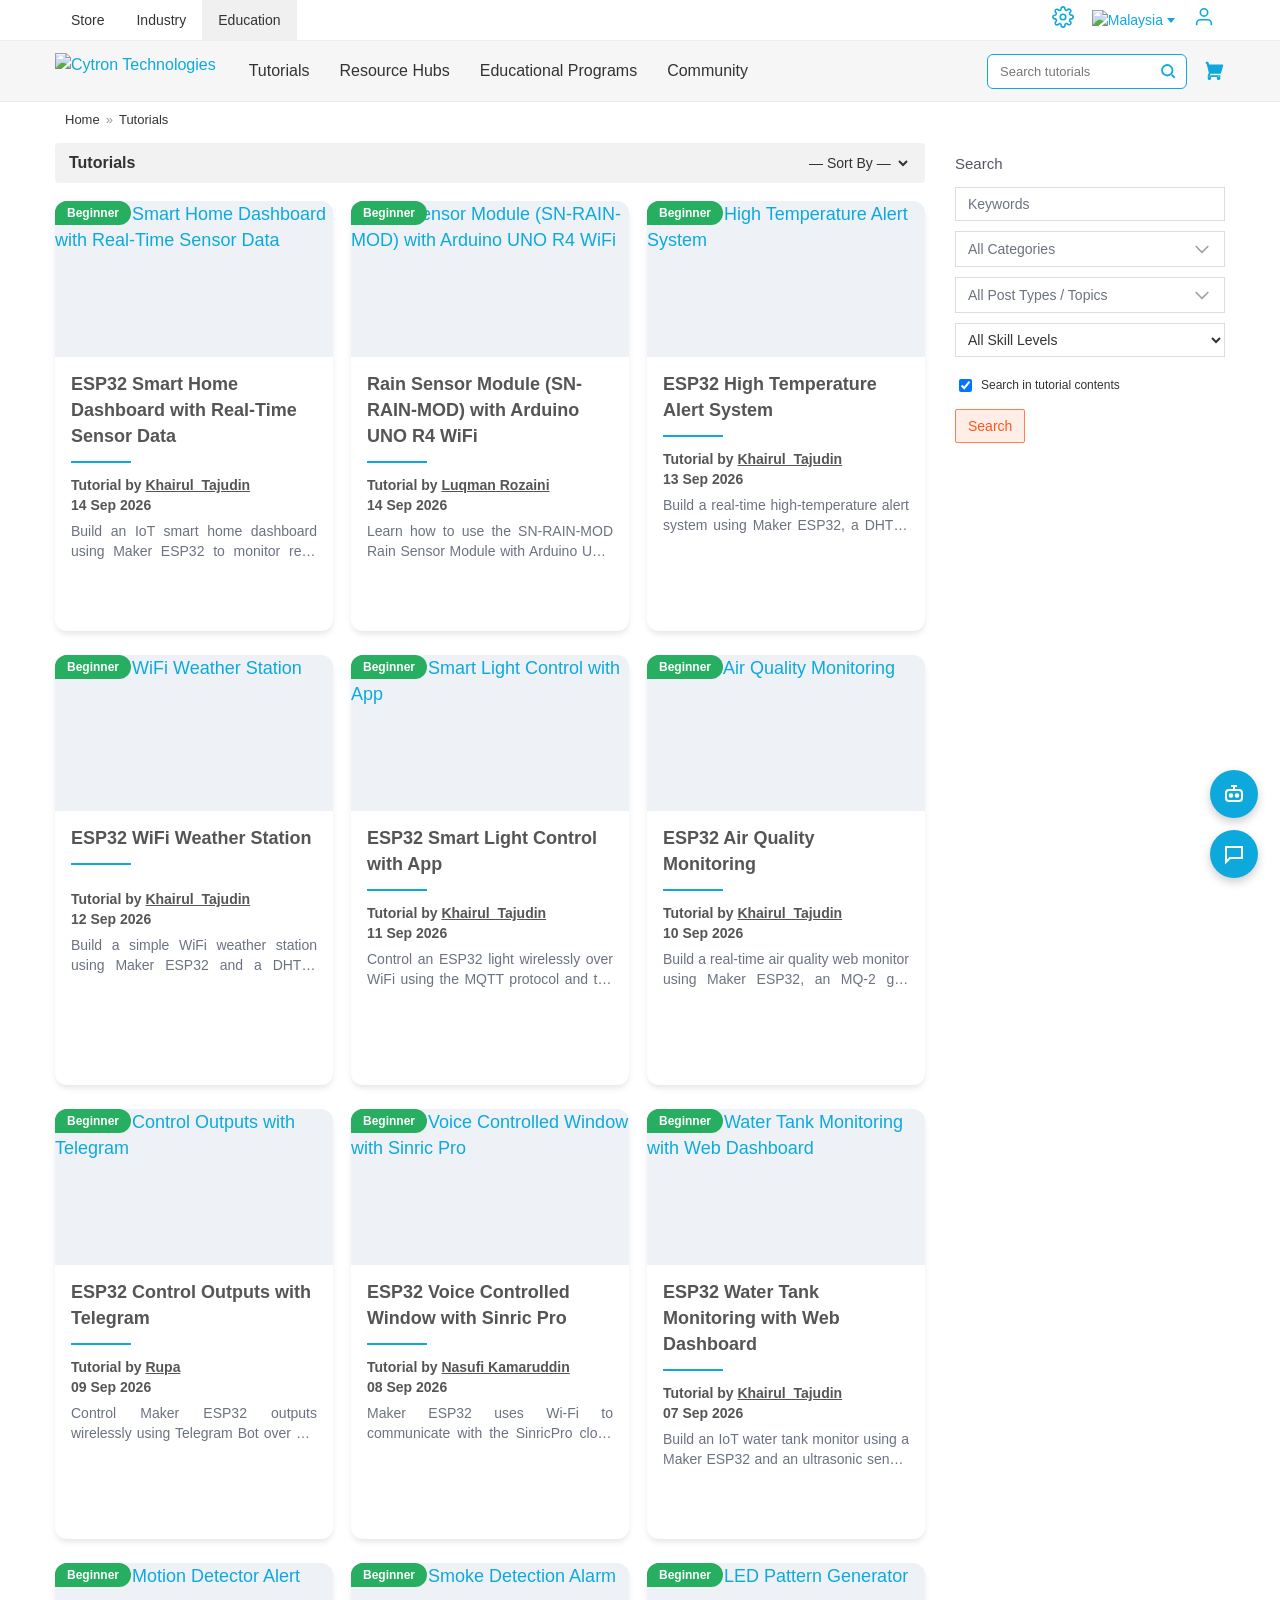
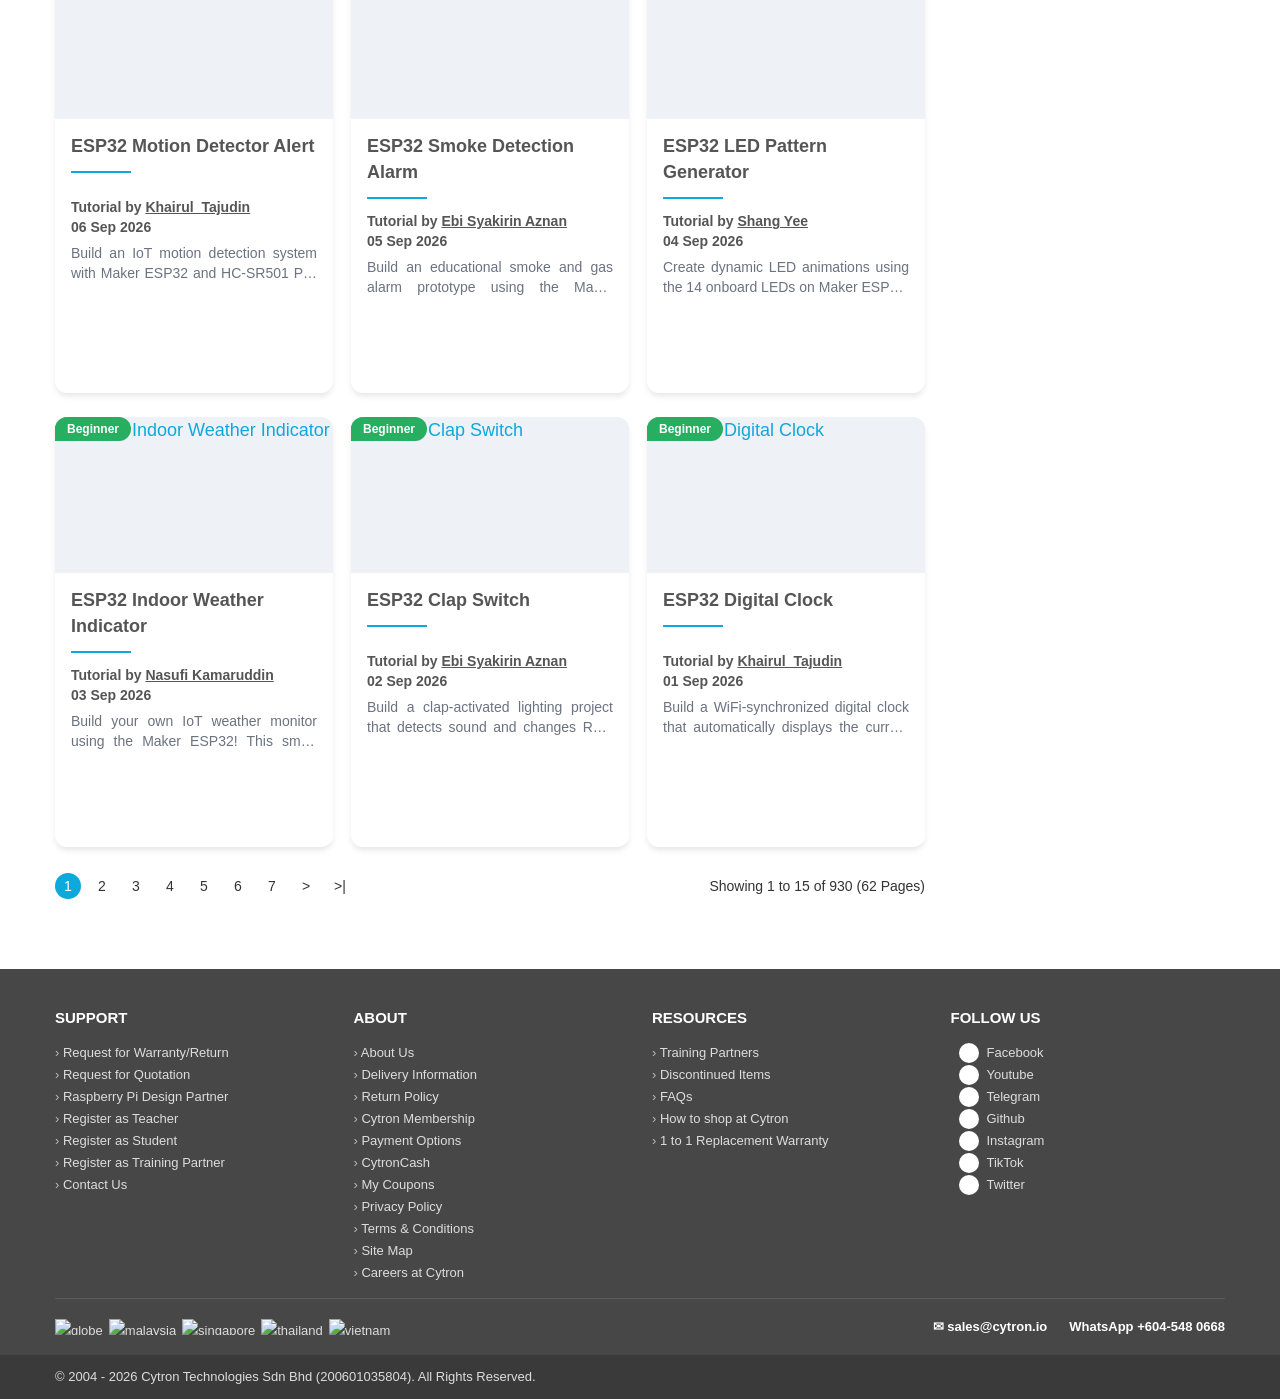
==== current/index.html @ 27717285 "Add audit and current/new prototype" ====
<!DOCTYPE html>
<html lang="en" data-root=".">
<head>
<meta charset="utf-8">
<meta name="viewport" content="width=device-width, initial-scale=1">
<title>Tutorials for Digital Makers</title>
<meta name="description" content="Simplified tutorial for electronic and digital making projects">
<link rel="icon" href="https://static.cytron.io/image/catalog/logo/cytron-technologies-200x100.png">
<link rel="stylesheet" href="current.css">
</head>
<body>
<div id="app"></div>
<script src="../data/taxonomy.js"></script>
<script src="../data/tutorials.js"></script>
<script src="../data/articles.js"></script>
<script src="../shared/data.js"></script>
<script src="current.js"></script>
<script>CURRENT.renderListing();</script>
</body>
</html>
---- current/current.css ----
/* ==========================================================================
   /current — faithful mirror of https://my.cytron.io/tutorial as of Sep 2026
   Values measured from the live page (Arial 16px/24px, #333 text, Bootstrap-3 grid,
   cards 12px radius w/ shadow, level badge #27ae60, orange search button, #474747 footer).
   ========================================================================== */
*,*::before,*::after{box-sizing:border-box}
html{-webkit-text-size-adjust:100%}
body{margin:0;font-family:Arial,Helvetica,sans-serif;font-size:16px;line-height:24px;color:#333;background:#fff}
a{color:#0da9dd;text-decoration:none}
a:hover{text-decoration:underline}
img{max-width:100%;vertical-align:middle}
h1,h2,h3,h4{margin:0;font-weight:700}
ul{margin:0;padding:0;list-style:none}
button,input,select{font-family:inherit}
.container{width:100%;max-width:1200px;margin:0 auto;padding:0 15px}
.row{display:flex;flex-wrap:wrap;margin:0 -15px}
.col-sm-9{width:75%;padding:0 15px}
.col-sm-3{width:25%;padding:0 15px}
.hidden-xs{}
.text-right{text-align:right}

/* ---- header ---- */
.header-top-wrapper{border-bottom:1px solid #eee;background:#fff}
.header-top{display:flex;justify-content:space-between;align-items:stretch;height:40px;font-size:14px;line-height:21px}
.context-menu{display:flex}
.context-menu a{display:flex;align-items:center;padding:0 16px;color:#333;border-radius:0}
.context-menu a.selected{background:#f0f0f0;font-weight:400}
.context-menu a:hover{text-decoration:none;background:#f7f7f7}
.system-menu{display:flex;align-items:center;gap:18px;padding-right:10px}
.system-menu img{height:20px}
.system-menu .icon{width:22px;height:22px;color:#0da9dd;display:inline-block}
.system-menu .caret{display:inline-block;width:0;height:0;border-left:4px solid transparent;border-right:4px solid transparent;border-top:5px solid #0da9dd;margin-left:4px;vertical-align:middle}
.header-bottom-wrapper{background:#f6f6f6;border-bottom:1px solid #e9e9e9}
.header-bottom{display:flex;align-items:center;height:60px;gap:18px}
.logo img{height:36px;width:auto;display:block}
.main-menu{display:flex;align-items:center;flex:1;gap:0}
.main-menu>a,.main-menu .menu-link{display:block;padding:0 15px;color:#333;font-size:16px;line-height:24px;white-space:nowrap;cursor:pointer}
.main-menu .dropdown{position:relative}
.main-menu .dropdown-menu{display:none;position:absolute;top:100%;left:0;min-width:240px;background:#fff;border:1px solid #e5e5e5;box-shadow:0 6px 12px rgba(0,0,0,.12);padding:8px 0;z-index:50}
.main-menu .dropdown:hover .dropdown-menu{display:block}
.main-menu .dropdown-item a{display:block;padding:6px 18px;color:#333;font-size:14px}
.main-menu .dropdown-item a:hover{background:#f5f5f5;text-decoration:none}
.header-search-cart{display:flex;align-items:center;gap:16px}
.header-search{position:relative}
.header-search input{height:35px;width:200px;border:0.8px solid #0da9dd;border-radius:6px;padding:0 34px 0 12px;font-size:13px;color:#000;background:#fff}
.header-search input::placeholder{color:#777}
.header-search button{position:absolute;right:6px;top:50%;transform:translateY(-50%);border:0;background:transparent;color:#0da9dd;cursor:pointer;padding:4px;display:flex}
.header-cart{color:#0da9dd;display:flex}

/* ---- breadcrumb ---- */
.breadcrumb{display:flex;gap:6px;font-size:13px;line-height:35px;padding:0 0 0 10px;margin:0}
.breadcrumb li a{color:#333}
.breadcrumb li+li::before{content:"»";color:#999;padding-right:6px}

/* ---- listing header bar ---- */
.eblog{margin-top:6px}
.tutorials-bar{display:flex;justify-content:space-between;align-items:center;background:#f2f2f2;border-radius:4px;padding:8px 14px;margin-bottom:18px}
.tutorials-bar h1,.tutorials-bar .title{font-size:16px;font-weight:700;color:#333;line-height:24px;margin:0}
.tutorials-bar select{border:0;background:transparent;font-size:14px;color:#333;padding:2px 4px}

/* ---- card grid ---- */
.tutorial-grid{display:grid;grid-template-columns:repeat(3,1fr);gap:24px 18px}
.tutorial-card{background:#fff;border-radius:12px;box-shadow:0 4px 6px -1px rgba(0,0,0,.1);overflow:hidden;height:430px;display:flex;flex-direction:column;font-size:18px;line-height:26px;color:#555}
.card-image{position:relative;aspect-ratio:16/9;background:#eef2f6}
.card-image img{width:100%;height:100%;object-fit:cover;display:block}
.label-post-level{position:absolute;top:0;left:0;background:#27ae60;color:#fff;font-size:12px;font-weight:700;line-height:12px;padding:6px 12px;border-radius:12px 20px 20px 0;text-align:center}
.card-content{padding:14px 16px 16px;display:flex;flex-direction:column;flex:1;min-height:0}
.card-title{font-size:18px;font-weight:700;line-height:26px;min-height:52px}
.card-title a{color:#555}
.card-title a:hover{color:#0da9dd;text-decoration:none}
.card-title a::after{content:"";display:block;width:60px;height:2px;background:#0da9dd;margin-top:12px}
.card-details{margin-top:12px}
.card-author{font-size:14px;font-weight:700;line-height:20px;color:#555;margin:0}
.card-author a{color:#555;text-decoration:underline}
.card-description{font-size:14px;line-height:20px;color:#6b7280;text-align:justify;margin:6px 0 8px;display:-webkit-box;-webkit-line-clamp:2;-webkit-box-orient:vertical;overflow:hidden}

/* ---- pagination ---- */
.pagination{display:flex;justify-content:space-between;align-items:center;margin:26px 0 40px;font-size:14px}
.pagination ul{display:flex;gap:8px;align-items:center}
.pagination li a,.pagination li span{display:inline-flex;align-items:center;justify-content:center;min-width:26px;height:26px;padding:0 6px;border-radius:50%;color:#333;font-size:14px}
.pagination li.active span{background:#0da9dd;color:#fff}
.pagination li a:hover{background:#eee;text-decoration:none}
.pagination .results{color:#333}

/* ---- side column ---- */
.side-column .search h4{font-size:15px;font-weight:500;color:#555566;line-height:26px;margin:8px 0 10px;text-transform:none}
.side-column .input-group{margin-bottom:10px}
.side-column input[type=text]{width:100%;height:34px;border:1px solid #ddd;padding:6px 12px;font-size:14px;color:#555;background:#fff}
.side-column input[type=text]::placeholder{color:#6b7280}
.multi-select-wrapper{position:relative;margin-bottom:10px}
.dropdown-button{width:100%;padding:6px 12px;border:1px solid #ddd;background:#fff;text-align:left;display:flex;justify-content:space-between;align-items:center;cursor:pointer;font-size:1rem;line-height:22px}
.dropdown-button:hover{border-color:#9ca3af}
.dropdown-text{color:#6b7280;font-size:14px}
.dropdown-text.selected{color:#1f2937}
.dropdown-arrow{width:20px;height:20px;color:#9ca3af;flex:none}
.multi-select-dropdown{width:100%;position:absolute;left:0;background:#fff;border-radius:0 0 .5rem .5rem;box-shadow:0 20px 25px -5px rgba(0,0,0,.1),0 10px 10px -5px rgba(0,0,0,.04);z-index:1000;max-height:300px;overflow-y:auto;margin-top:.5rem;display:none}
.multi-select-dropdown.open{display:block}
.multi-select-option{padding:.25rem;display:flex;align-items:center;cursor:pointer;border-bottom:1px solid #f3f4f6;gap:6px}
.multi-select-option.child{padding-left:26px}
.multi-select-option:hover{background:#f8fafc}
.multi-select-option input{accent-color:#667eea;cursor:pointer;margin:0 4px}
.multi-select-option label{flex:1;cursor:pointer;font-size:.875rem;color:#374151}
.side-column select{width:100%;min-width:0;height:34px;border:1px solid #ddd;background:#fff;font-size:14px;color:#333;padding:0 8px;margin-bottom:10px}
.side-column .checkbox{font-size:12px;color:#333;display:flex;align-items:center;gap:6px;margin:6px 0 12px}
.btn-secondary{display:inline-block;background:#ffeee8;color:#ff5516;border:0.8px solid #ff7f50;border-radius:2px;padding:6px 12px;font-size:14px;line-height:20px;cursor:pointer}
.btn-secondary:hover{background:#ffe1d6}
.search-criteria{display:flex;flex-wrap:wrap;gap:.5rem;margin-top:.75rem}
.search-criterion{border:1px solid #ff5516;color:#ff5516;padding:6px 6px 6px 12px;border-radius:20px;font-size:12px;line-height:1;display:flex;align-items:center;gap:5px}
.search-criterion button{border:0;background:transparent;color:red;font-size:1rem;line-height:1;width:1rem;height:1rem;border-radius:50%;cursor:pointer;padding:0}

/* ---- footer ---- */
footer{background:#474747;color:#ddd;margin-top:30px}
.footer-cols{display:grid;grid-template-columns:repeat(4,1fr);gap:24px;padding:26px 0 14px}
footer h3{font-size:15px;font-weight:700;color:#fff;text-transform:uppercase;margin:12px 0 0;padding:0 0 12px;line-height:22.5px}
footer li a{color:#ddd;font-size:13px;line-height:22px;display:block}
footer li a::before{content:"› ";color:#bbb}
footer li a:hover{color:#fff}
.footer-social li a::before{content:""}
.footer-social li a{display:flex;align-items:center;gap:8px}
.footer-social i{width:20px;height:20px;border-radius:50%;background:#fff;display:inline-block;flex:none}
.footer-contact{display:flex;justify-content:space-between;align-items:center;border-top:1px solid #5a5a5a;padding:16px 0;font-size:13px;flex-wrap:wrap;gap:10px}
.footer-contact .flags{display:flex;gap:6px}
.footer-contact .flags img{height:16px}
.footer-contact .contacts{display:flex;gap:22px;align-items:center}
.footer-contact .contacts a{color:#fff;font-weight:700}
.footer-copy{background:#3a3a3a;color:#ddd;font-size:13px;padding:10px 0}

/* floating support widgets on the live page */
.floaters{position:fixed;right:22px;bottom:22px;display:flex;flex-direction:column;gap:12px;z-index:20}
.floaters span{width:48px;height:48px;border-radius:50%;background:#0da9dd;display:flex;align-items:center;justify-content:center;color:#fff;box-shadow:0 4px 10px rgba(0,0,0,.2)}

/* ---- detail page ---- */
.post-col{padding-top:6px}
.openthumb{margin-bottom:14px}
.openthumb img{width:100%;border-radius:4px}
.post-col h1{font-size:28px;line-height:36px;color:#333;margin:6px 0 10px}
.blog-info{display:flex;justify-content:space-between;align-items:center;border-bottom:1px solid #eee;padding-bottom:10px;margin-bottom:18px;flex-wrap:wrap;gap:8px}
.blog-info ul{display:flex;gap:16px;flex-wrap:wrap;font-size:13px;color:#555}
.blog-info li{display:flex;align-items:center;gap:5px}
.blog-info li a{color:#555}
.blog-info .blog-action{gap:12px}
.blog-info .blog-action li{color:#777}
.post_content{font-size:15px;line-height:24px;color:#333}
.post_content h2{font-size:22px;line-height:30px;margin:26px 0 10px;color:#222}
.post_content h3{font-size:18px;line-height:26px;margin:20px 0 8px;color:#222}
.post_content p{margin:0 0 10px}
.post_content img{max-width:100%;height:auto;display:block;margin:12px auto}
.post_content pre{background:#f5f5f5;border:1px solid #e5e5e5;border-radius:4px;padding:12px;overflow:auto;font-size:13px;line-height:18px}
.post_content code{font-family:Menlo,Consolas,monospace;font-size:13px;background:#f5f5f5;padding:1px 4px;border-radius:3px}
.post_content pre code{background:transparent;padding:0}
.post_content table{border-collapse:collapse;width:100%;margin:12px 0;font-size:14px}
.post_content td,.post_content th{border:1px solid #ddd;padding:6px 10px}
.post_content iframe{max-width:100%;aspect-ratio:16/9;width:100%;height:auto;border:0;margin:12px 0}
.post_content ol,.post_content ul{padding-left:26px;list-style:revert;margin:0 0 10px}
.post-page-nav{display:flex;justify-content:space-between;gap:20px;border-top:1px solid #eee;border-bottom:1px solid #eee;padding:14px 0;margin:30px 0 20px;font-size:14px}
.post-page-nav a{color:#333;max-width:48%}
.post-page-nav small{display:block;color:#999;font-size:12px}
.tags h4{font-size:15px;font-weight:500;color:#555566;margin:8px 0 10px}
.tags ul{display:flex;flex-wrap:wrap;gap:8px}
.tags li a{display:inline-block;background:#f2f2f2;color:#555;border-radius:3px;padding:3px 10px;font-size:13px}
.tags li a:hover{background:#e6e6e6;text-decoration:none}
.product-grid{display:grid;grid-template-columns:repeat(auto-fill,minmax(160px,1fr));gap:16px;margin:12px 0 24px}
.product-thumb{border:1px solid #eee;border-radius:4px;padding:12px;text-align:center;font-size:13px;position:relative}
.product-thumb img{width:140px;height:140px;object-fit:contain}
.product-thumb .name{font-size:13px;font-weight:400;line-height:18px;margin:8px 0 4px;min-height:36px}
.product-thumb .name a{color:#333}
.product-thumb .price{color:#333;font-weight:700;margin:0}
.product-thumb .price-old{color:#999;text-decoration:line-through;font-weight:400;margin-left:6px}
.product-thumb .qty{color:#777;font-size:12px}
.product-thumb .label-outofstock{position:absolute;top:8px;right:8px;background:#999;color:#fff;font-size:10px;padding:2px 6px;border-radius:2px}
.btn-atc{display:inline-block;margin-top:8px;background:#0da9dd;color:#fff;border-radius:3px;padding:5px 12px;font-size:12px}
.not-mirrored{background:#fff8e6;border:1px solid #f5d98b;border-radius:6px;padding:14px 16px;font-size:14px;margin:18px 0}

/* ---- responsive (mirrors the live site: sidebar hidden below 768px, 1 column) ---- */
@media (max-width:991px){.tutorial-grid{grid-template-columns:repeat(2,1fr)}.header-search input{width:150px}.main-menu>a,.main-menu .menu-link{padding:0 10px;font-size:15px}}
@media (max-width:767px){
  .col-sm-9,.col-sm-3{width:100%}
  .hidden-xs{display:none!important}
  .tutorial-grid{grid-template-columns:1fr}
  .tutorial-card{height:auto;min-height:430px}
  .footer-cols{grid-template-columns:repeat(2,1fr)}
  .header-bottom{height:auto;flex-wrap:wrap;padding:8px 0;gap:8px}
  .main-menu{order:3;width:100%;overflow-x:auto}
  .header-search-cart{margin-left:auto}
  .pagination{flex-direction:column;gap:10px;align-items:flex-start}
  .post-col h1{font-size:22px;line-height:30px}
}
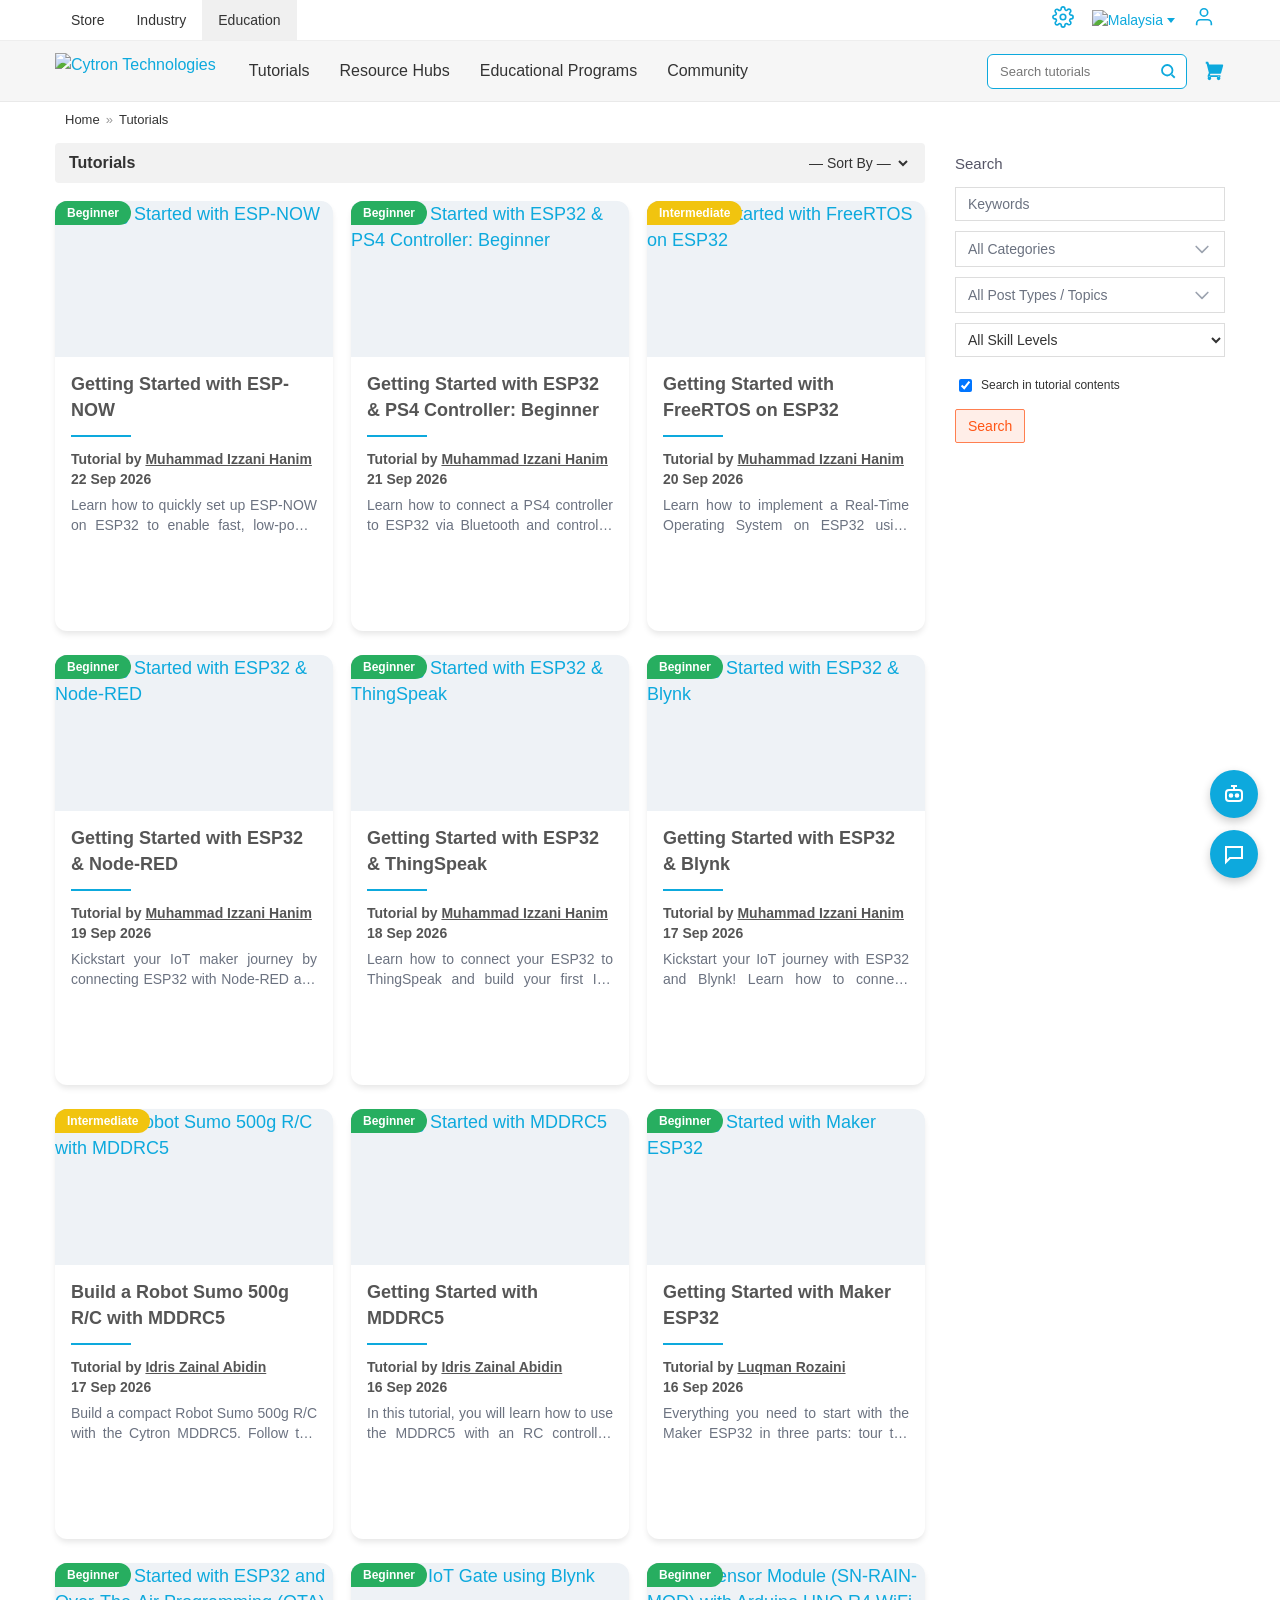
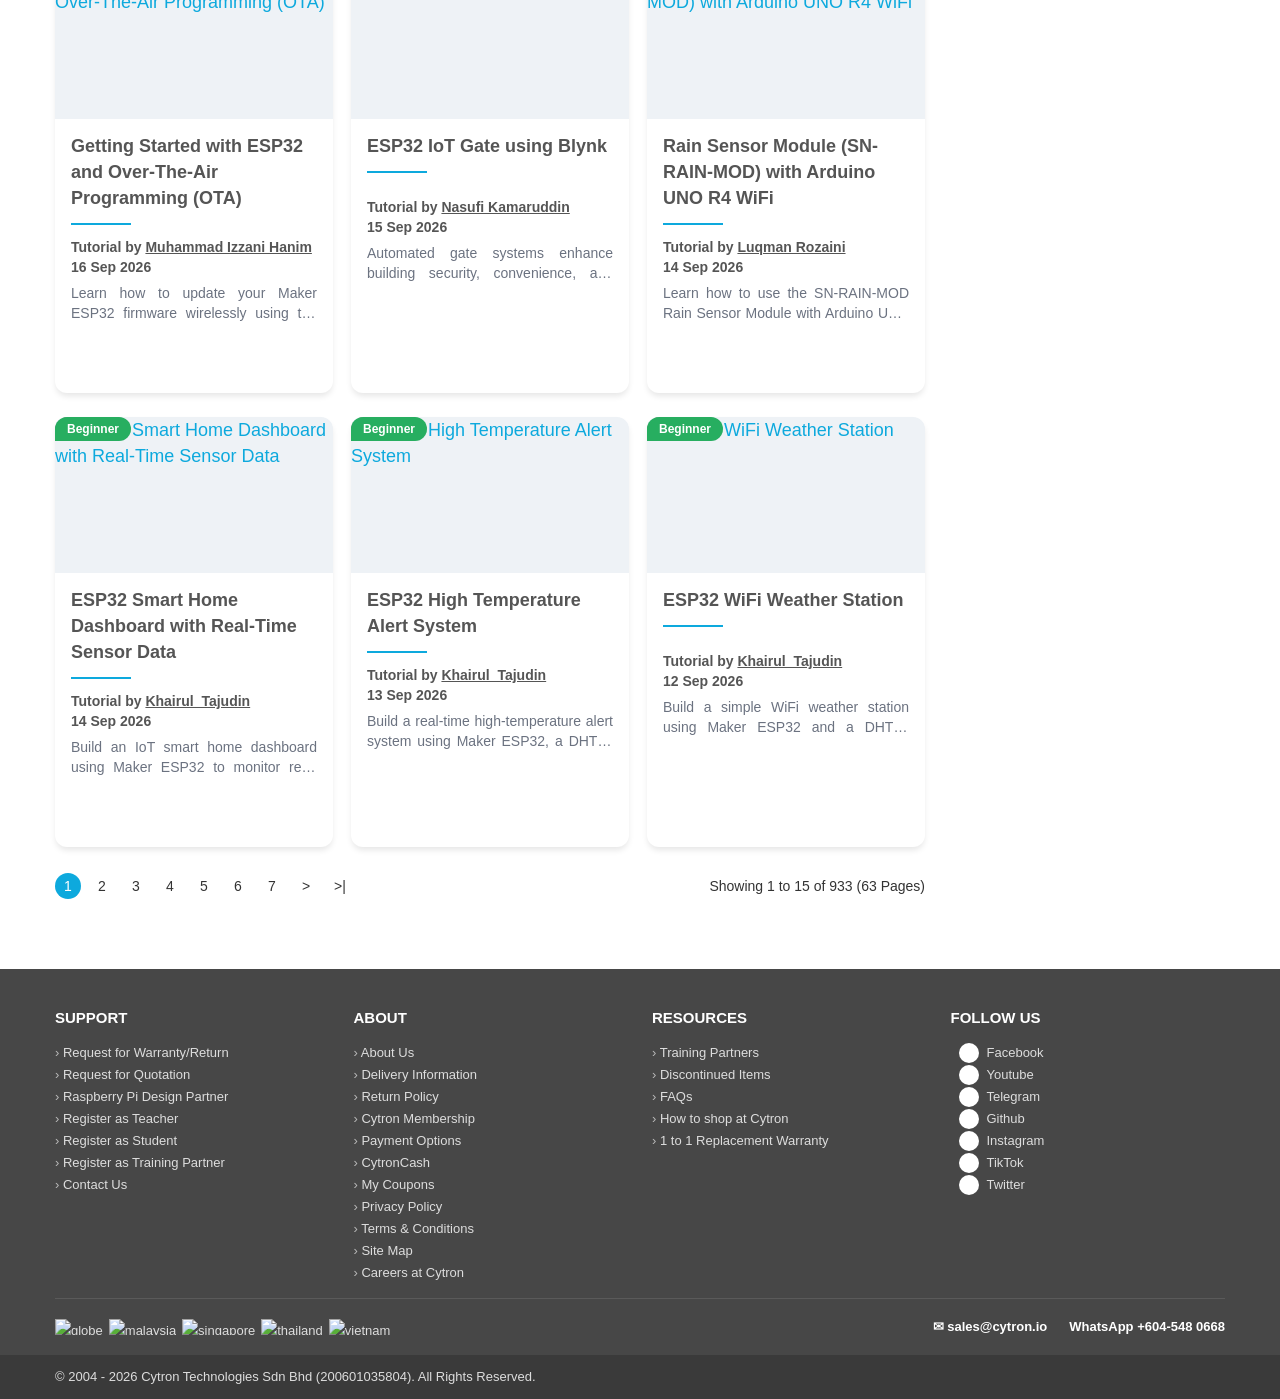
==== commit eed1ff50: "add series tutorial" ====
--- a/current/index.html
+++ b/current/index.html
@@ -11,7 +11,7 @@
 <body>
 <div id="app"></div>
 <script src="../data/taxonomy.js"></script>
-<script src="../data/tutorials.js"></script>
+<script src="../data/tutorials.js"></script><script src="../data/parts.js"></script>
 <script src="../data/articles.js"></script>
 <script src="../shared/data.js"></script>
 <script src="current.js"></script>
--- a/current/current.css
+++ b/current/current.css
@@ -185,3 +185,8 @@
   .pagination{flex-direction:column;gap:10px;align-items:flex-start}
   .post-col h1{font-size:22px;line-height:30px}
 }
+
+/* page tree (series) as on the live article sidebar */
+.page-tree{margin-bottom:24px}.page-tree h4{font-size:15px;margin:0 0 8px}.page-tree h4 a{color:#333}
+.page-tree ul.tree{list-style:none;margin:0;padding:0 0 0 6px}.page-tree ul.tree li a{display:block;padding:5px 0;color:#0da9dd;font-size:13.5px}
+.page-tree ul.tree li.active a{color:#333;font-weight:700}
